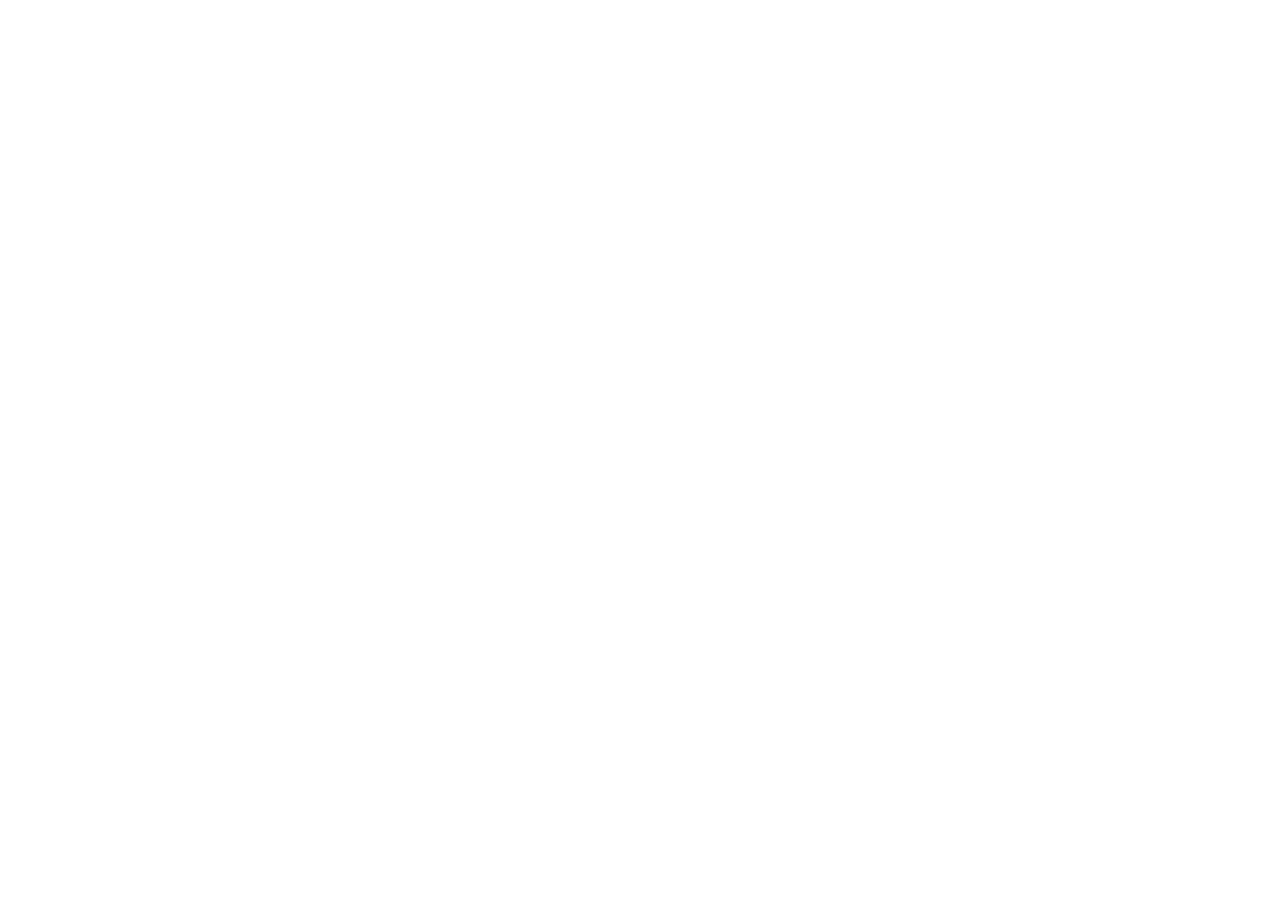
==== index.html @ 1378fb31 "Estrutura básica" ====
<!DOCTYPE html>
<html lang="pt-br">
<head>
    <meta charset="UTF-8">
    <meta name="viewport" content="width=device-width, initial-scale=1.0">
    <link rel="stylesheet" href="./style.css">
    <title>Coca Cola</title>
</head>
<body>
    
</body>
</html>
---- style.css ----
*{
    padding: 0;
    margin: 0;
    box-sizing: border-box;
}
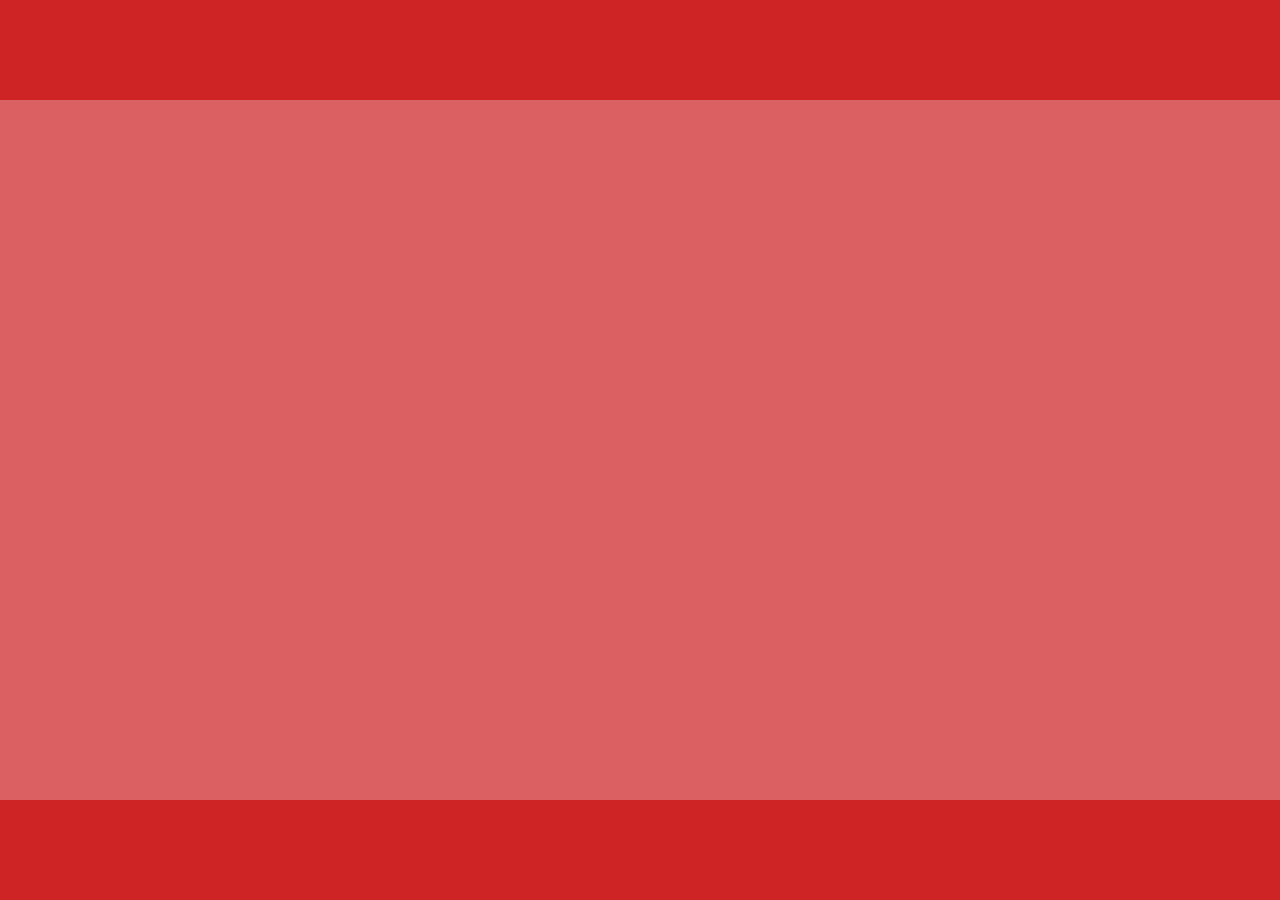
==== commit e3fe1e4e: "Adiciona a estrutura do body com header, main e footer" ====
--- a/index.html
+++ b/index.html
@@ -7,6 +7,14 @@
     <title>Coca Cola</title>
 </head>
 <body>
-    
+    <header>
+        <!-- Conteúdo do cabeçalho -->
+    </header>
+    <main>
+        <!-- Conteúdo Principal -->
+    </main>
+    <footer>
+        <!-- Rodapé -->
+    </footer>
 </body>
 </html>--- a/style.css
+++ b/style.css
@@ -2,4 +2,29 @@
     padding: 0;
     margin: 0;
     box-sizing: border-box;
+}
+body{
+    width: 100vw;
+    height: 100vh;
+    display: flex;
+    flex-direction: column;
+    background:linear-gradient(#CF2425,#DA6062 50%,#DA6062 60%,#DA3B3F);
+}
+
+header, footer{
+    height: 100px;
+    background-color: #CF2425;
+    color: #FFFFFF;
+    display: flex;
+    align-items: center;
+    justify-content: space-between;
+    padding: 0 20px;
+}
+
+main{
+    flex-grow: 1;
+    display: flex;
+    justify-content: center;
+    align-items: center;
+    background-color: #DA6062;
 }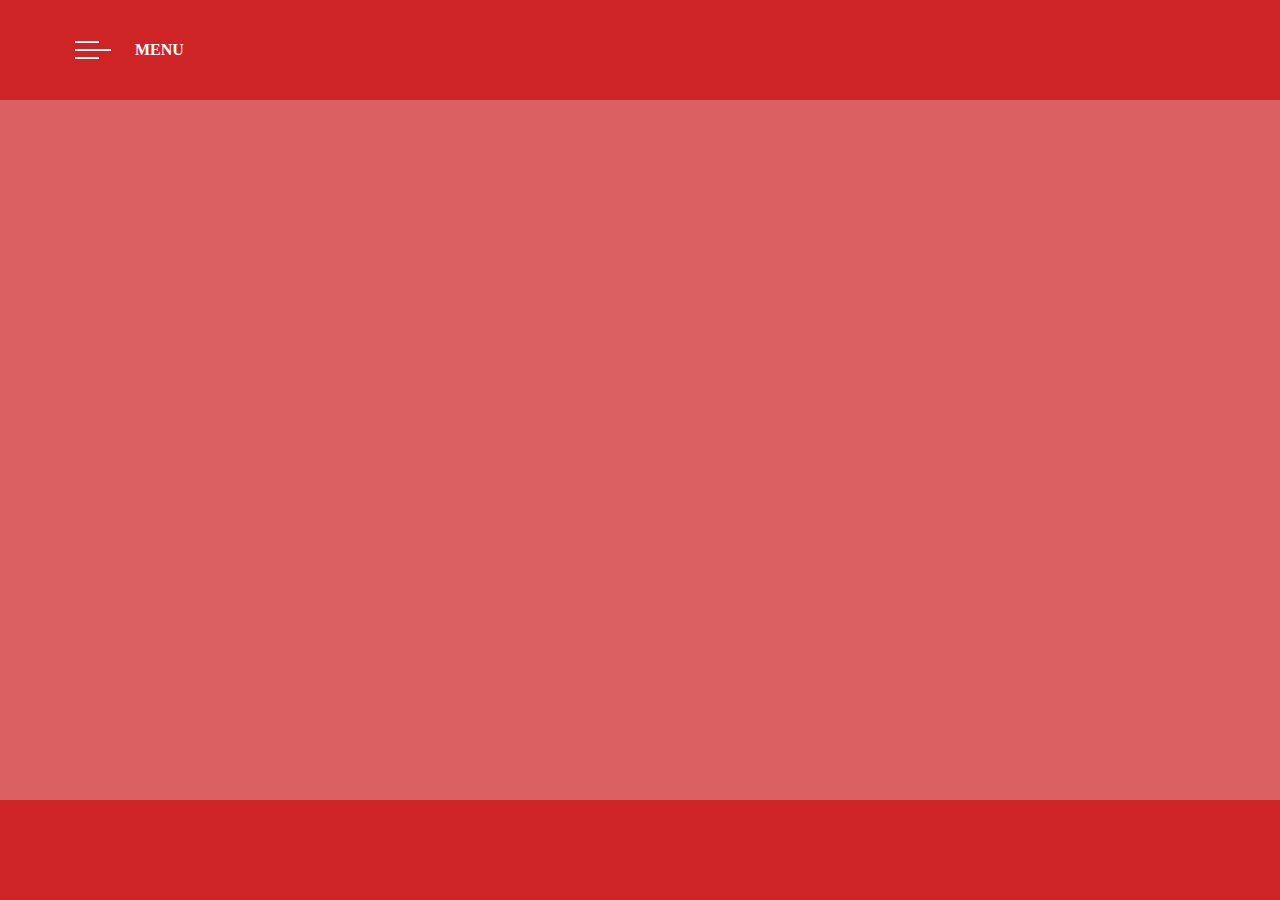
==== commit 75433b30: "Adiciona HTML e CSS do header" ====
--- a/index.html
+++ b/index.html
@@ -9,6 +9,8 @@
 <body>
     <header>
         <!-- Conteúdo do cabeçalho -->
+        <img src="./img/menu-burger.svg" alt="Menu hamburguer">
+        <span>MENU</span>
     </header>
     <main>
         <!-- Conteúdo Principal -->
--- a/style.css
+++ b/style.css
@@ -20,6 +20,18 @@
     justify-content: space-between;
     padding: 0 20px;
 }
+header{
+    height: 100px;
+    display: flex;
+    align-items: center;
+    gap: 24px;
+    color: #FFFFFF;
+    padding-left: 75px;
+    justify-content: flex-start;
+}
+header span{
+    font-weight: 600;
+}
 
 main{
     flex-grow: 1;
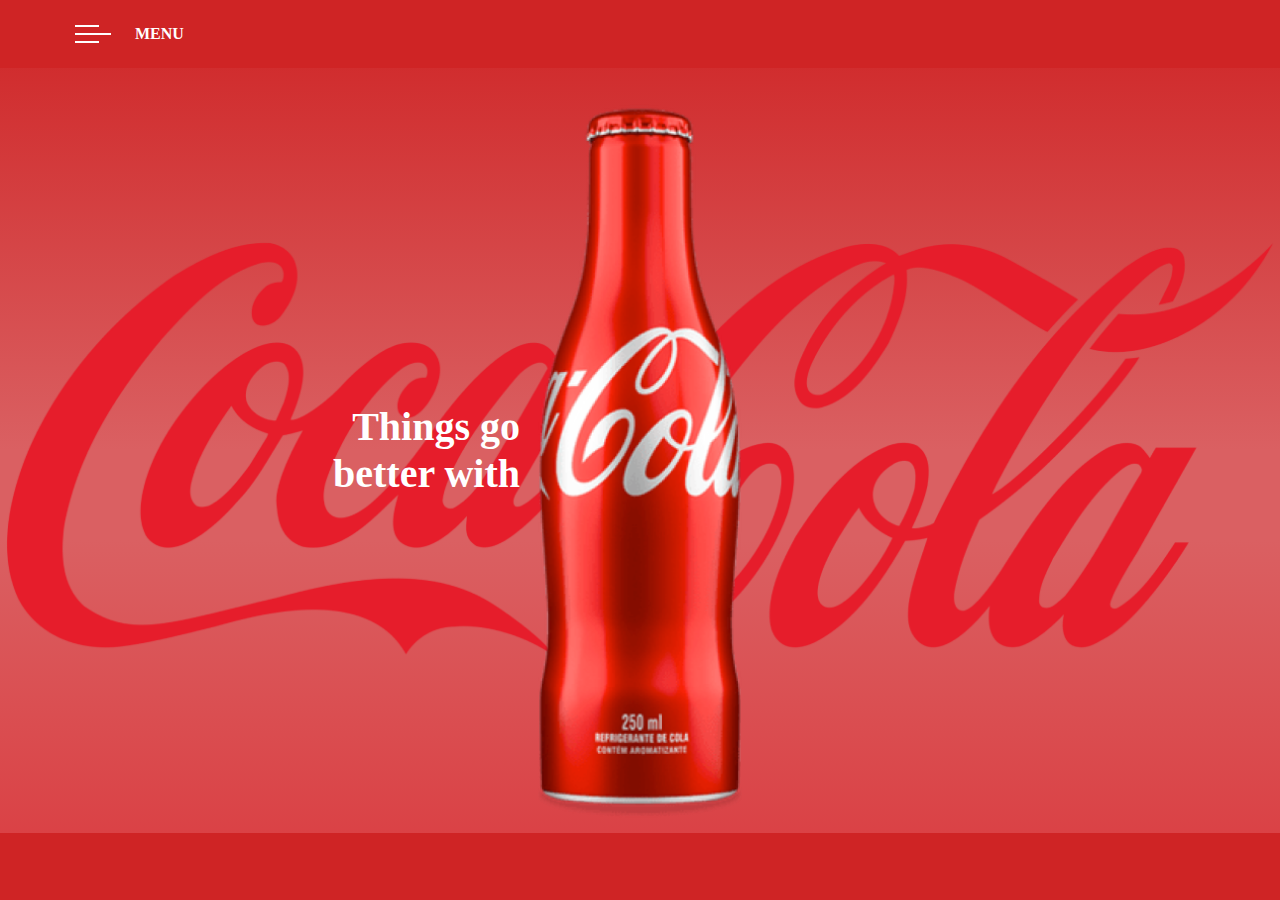
==== commit d95ac083: "Adiciona HTML e CSS do main" ====
--- a/index.html
+++ b/index.html
@@ -14,6 +14,9 @@
     </header>
     <main>
         <!-- Conteúdo Principal -->
+        <img src="./img/background-image.png" alt="Logo da coca-cola" class="background-logo">
+        <h2 class="content-text">Things go better with</h2>
+        <img src="./img/coca-cola.png" alt="garrafa coca-cola" class="content-image">
     </main>
     <footer>
         <!-- Rodapé -->
--- a/style.css
+++ b/style.css
@@ -38,5 +38,26 @@
     display: flex;
     justify-content: center;
     align-items: center;
-    background-color: #DA6062;
+}
+.background-logo{
+    position: absolute;
+    width: 100%;
+    max-height: 100%;
+    margin: auto;
+    top: 0;
+    left: 0;
+    right: 0;
+    bottom: 0;
+    z-index: -1;
+}
+.content-text{
+    position: absolute;
+    color: #FFFFFF;
+    font-size: 2.5rem;
+    width: 240px;
+    transform: translateX(-100%);
+    text-align: end;
+}
+.content-image{
+    height: 85vh;
 }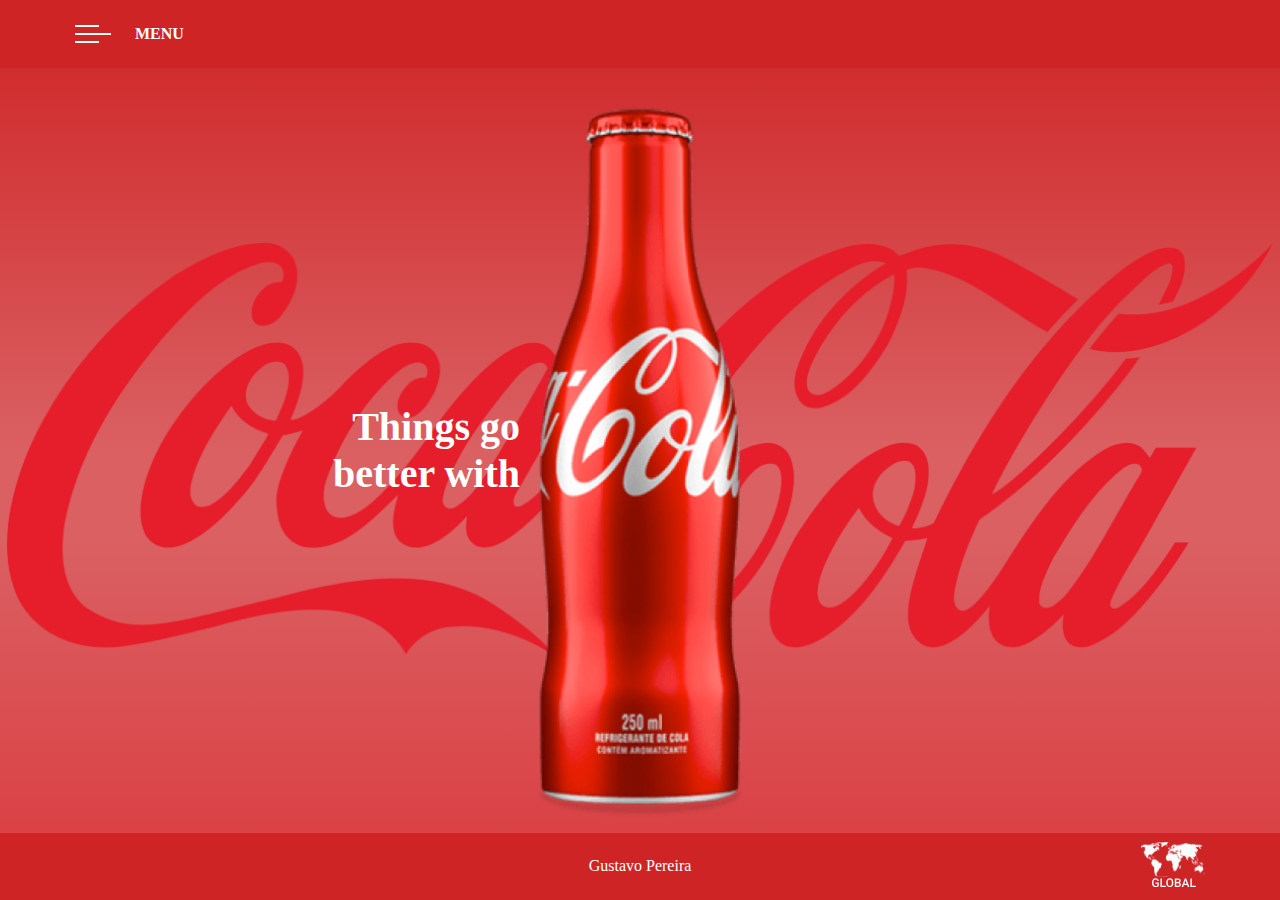
==== commit 3bc52580: "Adiciona HTML e CSS do footer" ====
--- a/index.html
+++ b/index.html
@@ -20,6 +20,9 @@
     </main>
     <footer>
         <!-- Rodapé -->
+        <div></div>
+        <span>Gustavo Pereira</span>
+        <img src="./img/map.svg" alt="mapa">
     </footer>
 </body>
 </html>--- a/style.css
+++ b/style.css
@@ -60,4 +60,18 @@
 }
 .content-image{
     height: 85vh;
+}
+
+footer{
+    height: 100px;
+    display: flex;
+    justify-content: space-between;
+    align-items: center;
+    padding-right: 75px;
+    padding-left: 75px;
+    color: #FFFFFF;
+    font-weight: 100;
+}
+footer div{
+    width: 64px;
 }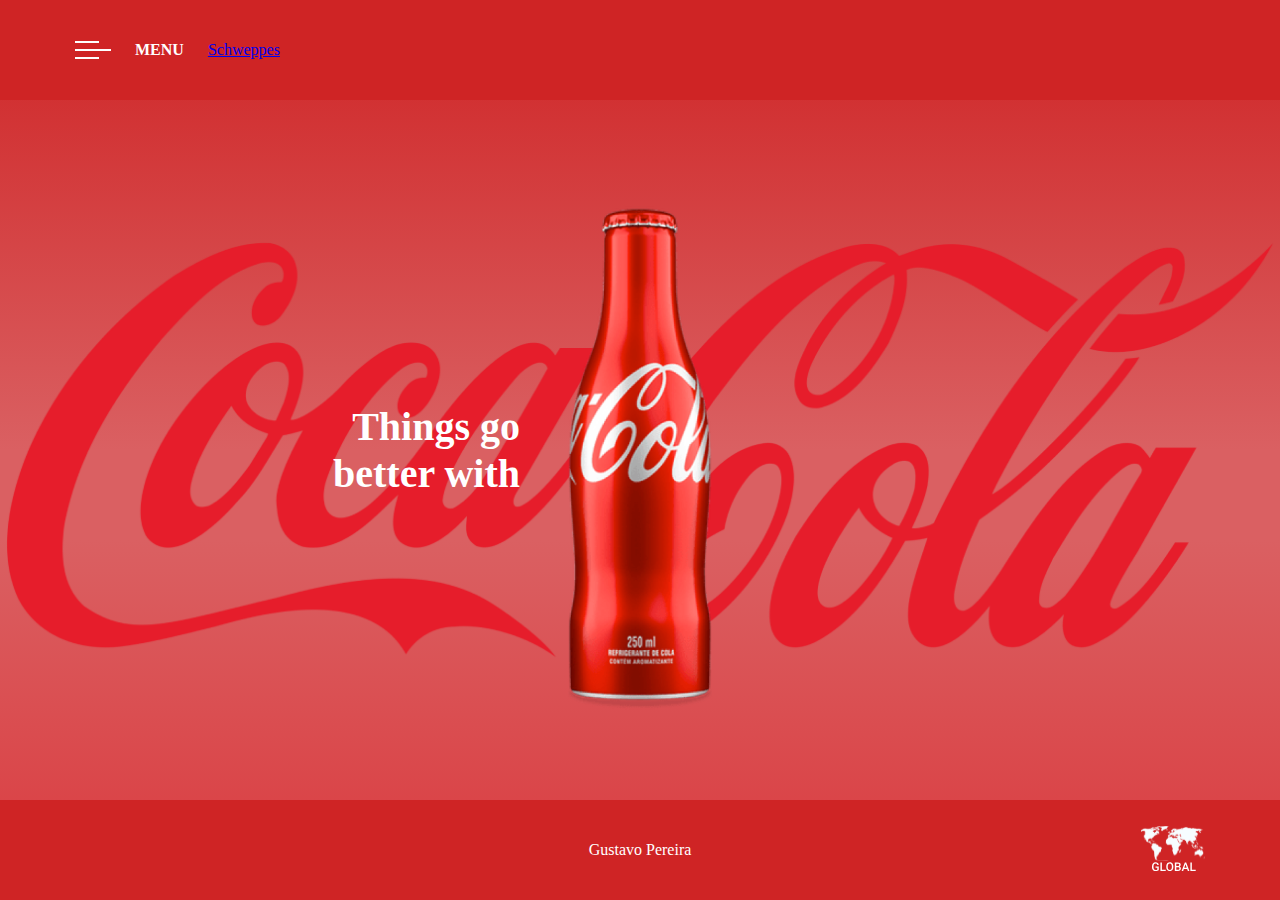
==== commit 12e6ddfa: "Segundo site finalizado, README incluído" ====
--- a/index.html
+++ b/index.html
@@ -11,6 +11,9 @@
         <!-- Conteúdo do cabeçalho -->
         <img src="./img/menu-burger.svg" alt="Menu hamburguer">
         <span>MENU</span>
+        <a href="./schweppes.html">
+            Schweppes
+        </a>
     </header>
     <main>
         <!-- Conteúdo Principal -->
--- a/style.css
+++ b/style.css
@@ -20,6 +20,7 @@
     justify-content: space-between;
     padding: 0 20px;
 }
+
 header{
     height: 100px;
     display: flex;
@@ -59,7 +60,7 @@
     text-align: end;
 }
 .content-image{
-    height: 85vh;
+    height: 60vh;
 }
 
 footer{
@@ -74,4 +75,23 @@
 }
 footer div{
     width: 64px;
+}
+
+@media (max-width: 768px) {
+    header{
+        padding-left: 25px;
+    }
+    .content-text{
+        transform: translateX(0%);
+        top: 80px;
+        font-size: 1rem;
+        width: 100px;
+        text-align: center;
+    }
+    .content-image{
+        height: 70vh;
+    }
+    footer{
+        padding: 0px 25px;
+    }
 }